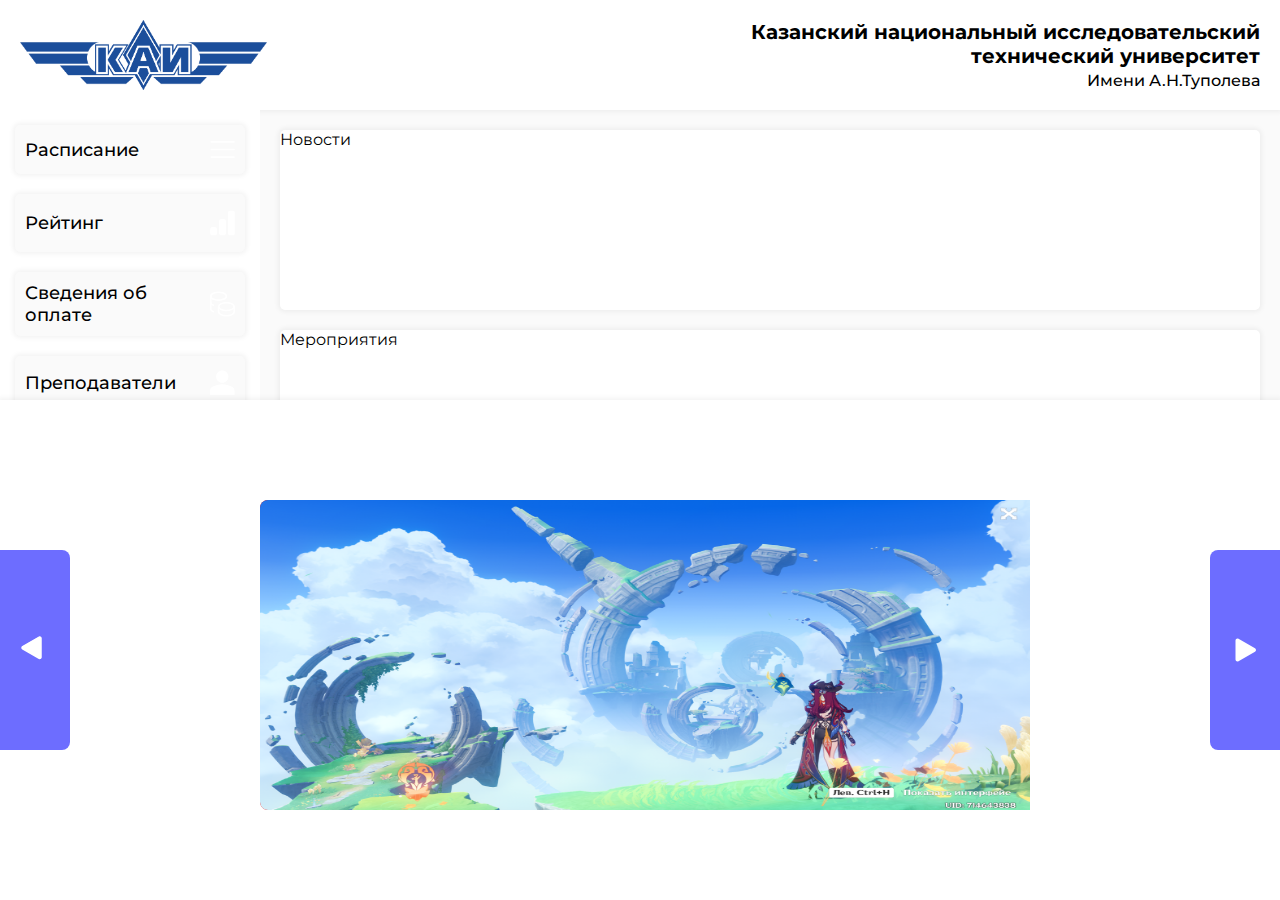
==== index.html @ 8e7e29b8 "чуть изменилоссь в футере, теперь выводится массив прямо из js" ====
<!DOCTYPE html>
<html lang="en">
<head>
    <meta charset="UTF-8">
    <meta title="KAI-web" name="viewport" content="width=device-width, initial-scale=1.0">
    <title>KAI-web</title>
    <link rel="preconnect" href="https://fonts.googleapis.com">
    <link rel="preconnect" href="https://fonts.gstatic.com" crossorigin>
    <link href="https://fonts.googleapis.com/css2?family=Anonymous+Pro:ital,wght@0,400;0,700;1,400;1,700&family=Montserrat:ital,wght@0,100..900;1,100..900&display=swap" rel="stylesheet">
    <link rel="stylesheet" type="text/css" href="./assets/styles/main.css">
</head>
<body>
    <div id="app">
        <header class="app-header">
            <img onclick="{ alert('huy') }" src="./assets/images/logo.png" alt="logo">
            <div class="app-header__wrapper">
                <h1 class="header-title">Казанский национальный исследовательский<br>технический университет</h1>
                <h1 class="header-subtitle">Имени А.Н.Туполева</h1>
            </div>
        </header>
        <section class="main-page-section">
            <div class="main-menu">
                <ul>
                    <li><a href="./timeTable.html">
                        Расписание
                        <svg width="41" height="29" viewBox="0 0 41 29" fill="none" xmlns="http://www.w3.org/2000/svg">
                            <path d="M2 2H39.5M2 14.5H39.5M2 27H39.5" stroke="white" stroke-width="2.5" stroke-linecap="round" stroke-linejoin="round"/>
                        </svg> 
                    </a></li>
                    <li><a href="./rating.html">
                        Рейтинг
                        <svg width="38" height="38" viewBox="0 0 38 38" fill="none" xmlns="http://www.w3.org/2000/svg">
                            <path d="M27.3333 3.375C27.3333 2.5462 27.6626 1.75134 28.2486 1.16529C28.8347 0.57924 29.6295 0.25 30.4583 0.25H34.625C35.4538 0.25 36.2487 0.57924 36.8347 1.16529C37.4208 1.75134 37.75 2.5462 37.75 3.375V34.625C37.75 35.4538 37.4208 36.2487 36.8347 36.8347C36.2487 37.4208 35.4538 37.75 34.625 37.75H30.4583C29.6295 37.75 28.8347 37.4208 28.2486 36.8347C27.6626 36.2487 27.3333 35.4538 27.3333 34.625V3.375ZM13.7917 15.875C13.7917 15.0462 14.1209 14.2513 14.707 13.6653C15.293 13.0792 16.0879 12.75 16.9167 12.75H21.0833C21.9121 12.75 22.707 13.0792 23.293 13.6653C23.8791 14.2513 24.2083 15.0462 24.2083 15.875V34.625C24.2083 35.4538 23.8791 36.2487 23.293 36.8347C22.707 37.4208 21.9121 37.75 21.0833 37.75H16.9167C16.0879 37.75 15.293 37.4208 14.707 36.8347C14.1209 36.2487 13.7917 35.4538 13.7917 34.625V15.875ZM3.375 25.25C2.5462 25.25 1.75134 25.5792 1.16529 26.1653C0.57924 26.7513 0.25 27.5462 0.25 28.375V34.625C0.25 35.4538 0.57924 36.2487 1.16529 36.8347C1.75134 37.4208 2.5462 37.75 3.375 37.75H7.54167C8.37047 37.75 9.16532 37.4208 9.75138 36.8347C10.3374 36.2487 10.6667 35.4538 10.6667 34.625V28.375C10.6667 27.5462 10.3374 26.7513 9.75138 26.1653C9.16532 25.5792 8.37047 25.25 7.54167 25.25H3.375Z" fill="white"/>
                        </svg>
                    </a></li>
                    <li><a href="./paymentInfo.html">
                        Сведения об<br>оплате
                        <svg width="32" height="32" viewBox="0 0 32 32" fill="none" xmlns="http://www.w3.org/2000/svg">
                            <path d="M11 19.3333C11 22.095 15.4767 24.3333 21 24.3333C26.5233 24.3333 31 22.095 31 19.3333C31 16.5717 26.5233 14.3333 21 14.3333C15.4767 14.3333 11 16.5717 11 19.3333Z" stroke="white" stroke-width="2" stroke-linecap="round" stroke-linejoin="round"/>
                            <path d="M11 19.3333V26C11 28.76 15.4767 31 21 31C26.5233 31 31 28.76 31 26V19.3333M1 6C1 7.78667 2.90667 9.43667 6 10.33C9.09333 11.2233 12.9067 11.2233 16 10.33C19.0933 9.43667 21 7.78667 21 6C21 4.21333 19.0933 2.56333 16 1.67C12.9067 0.776667 9.09333 0.776667 6 1.67C2.90667 2.56333 1 4.21333 1 6Z" stroke="white" stroke-width="2" stroke-linecap="round" stroke-linejoin="round"/>
                            <path d="M1 6V22.6667C1 24.1467 2.28667 25.0833 4.33333 26" stroke="white" stroke-width="2" stroke-linecap="round" stroke-linejoin="round"/>
                            <path d="M1 14.3333C1 15.8133 2.28667 16.75 4.33333 17.6667" stroke="white" stroke-width="2" stroke-linecap="round" stroke-linejoin="round"/>
                        </svg>
                    </a></li>
                    <li><a href="./teachers.html">
                        Преподаватели
                        <svg width="34" height="34" viewBox="0 0 34 34" fill="none" xmlns="http://www.w3.org/2000/svg">
                            <path d="M16.6667 16.6667C14.375 16.6667 12.4132 15.8507 10.7812 14.2187C9.14931 12.5868 8.33333 10.625 8.33333 8.33333C8.33333 6.04167 9.14931 4.07986 10.7812 2.44792C12.4132 0.815973 14.375 0 16.6667 0C18.9583 0 20.9201 0.815973 22.5521 2.44792C24.184 4.07986 25 6.04167 25 8.33333C25 10.625 24.184 12.5868 22.5521 14.2187C20.9201 15.8507 18.9583 16.6667 16.6667 16.6667ZM0 33.3333V27.5C0 26.3194 0.304167 25.2347 0.9125 24.2458C1.52083 23.2569 2.32778 22.5014 3.33333 21.9792C5.48611 20.9028 7.67361 20.0958 9.89583 19.5583C12.1181 19.0208 14.375 18.7514 16.6667 18.75C18.9583 18.7486 21.2153 19.0181 23.4375 19.5583C25.6597 20.0986 27.8472 20.9056 30 21.9792C31.0069 22.5 31.8146 23.2556 32.4229 24.2458C33.0312 25.2361 33.3347 26.3208 33.3333 27.5V33.3333H0Z" fill="white"/>
                        </svg>
                    </a></li>
                    <li><a href="phoneList.html">
                        Телефонный<br>справочник
                        <svg width="38" height="38" viewBox="0 0 38 38" fill="none" xmlns="http://www.w3.org/2000/svg">
                            <path d="M7.79167 16.4792C10.7917 22.375 15.625 27.1875 21.5208 30.2083L26.1042 25.625C26.6667 25.0625 27.5 24.875 28.2292 25.125C30.5625 25.8958 33.0833 26.3125 35.6667 26.3125C36.8125 26.3125 37.75 27.25 37.75 28.3958V35.6667C37.75 36.8125 36.8125 37.75 35.6667 37.75C16.1042 37.75 0.25 21.8958 0.25 2.33333C0.25 1.1875 1.1875 0.25 2.33333 0.25H9.625C10.7708 0.25 11.7083 1.1875 11.7083 2.33333C11.7083 4.9375 12.125 7.4375 12.8958 9.77083C13.125 10.5 12.9583 11.3125 12.375 11.8958L7.79167 16.4792Z" fill="white"/>
                        </svg>                             
                    </a></li>
                </ul>
            </div>
            <div class="main-content">
                <div class="first-block-content">Новости</div>
                <div class="second-block-content">Мероприятия</div>
            </div>
        </section>
        <!-- <section>
            <div class="hotiz-menu">
                <button class="horiz-menu__btn">
                    Задолженность<br>по предметам
                </button>
                <button class="horiz-menu__btn">
                    КАИ на карте
                </button>
                <button class="horiz-menu__btn">
                    Задолженность<br>по предметам
                </button>     
            </div>
        </section> -->
        <footer class="main-footer">
            <a href="" id="left-footer-btn" class="footer-gallery-btn">
                <img src="./assets/images/icons/triangle.svg" alt="">
            </a>

            <div class="footer-gallery-screen">
                <div id="inner-screen-gallery">
                    <!-- <div id="1" class="pages-of-gallery"><img src="./assets/images/galleryFooter/Снимок экрана 2024-11-22 001420.png" style="background-color: red;"></img></div> -->
                    <!-- <div id="2" class="pages-of-gallery"><img src="./assets/images/galleryFooter/Снимок экрана 2024-11-23 231840.png" style="background-color: green;"></img></div> -->
                    <!-- <div id="3" class="pages-of-gallery"><img src="./assets/images/galleryFooter/Снимок экрана 2024-11-29 015031.png" style="background-color: blue;" ></img></div> -->
                    <!-- <div id="4" class="pages-of-gallery"><img src="./assets/images/galleryFooter/Снимок экрана 2024-12-08 160300.png" style="background-color: yellow;"></img></div> -->
                    <!-- <div id="5" class="pages-of-gallery"><img src="./assets/images/galleryFooter/Снимок экрана 2024-12-27 233622.png" style="background-color: pink;"></div> -->
                </div>
            </div>

            <a href="" id="right-footer-btn" class="footer-gallery-btn">
                <img src="./assets/images/icons/triangle.svg" alt="">
            </a>
        </footer>
    </div>

    <script src="./assets/script/main.js"></script>
</body>
</html>
---- assets/styles/main.css ----
*{
    margin: 0;
    padding: 0;
    font-family: 'Montserrat';
    box-sizing: border-box;
    scroll-behavior: smooth;
    transition: .3s;
}
#app{
    width: 100vw;
    height: 100vh;
    background-color: #fafafa;
    position: relative;
}
.app-header{
    width: 100%;
    height: 110px;
    background-color: #fff;
    box-shadow: 0 0 5px 2px rgba(0, 0, 0, 0.05);
    display: flex;
    flex-direction: row;
    justify-content: space-between;
    align-items: stretch;
    padding: 20px;
    text-align: right;
}
.app-header__wrapper{
    display: flex;
    flex-direction: column;
    justify-content: space-between;
}
.app-header .header-title{
    font-size: 20px;
    font-size: 500;
}
.app-header .header-subtitle{
    font-size: 16px;
    font-weight: 500;
}
.main-page-section{
    width: 100%;
    display: flex;
    flex-direction: row;
    gap: 20px;
}
.main-menu{
    width: max-content;
    padding: 15px;
    height: max-content;
    background-color: #fff;
    padding: 15px;
}
.main-menu ul{
    font-size: 18px;
    font-weight: 500;
    padding: 0;
    list-style-type: none;
}
.main-menu ul li{
    width: 230px;
    height: max-content;
    padding: 10px;
    background-color: #fafafa;
    box-shadow: 0 0 5px 2px rgba(0, 0, 0, 0.05);
    border-radius: 5px;
    margin-bottom: 20px;
}
.main-menu ul li:last-child{
    margin: 0;
}
.main-menu ul li a{
    margin: 0 auto;
    width: 100%;
    display: flex;
    flex-direction: row;
    align-items: center;
    justify-content: space-between;
    text-decoration: none;
    color: #000;
}
svg{
    width: 25px;
    /* fill: #00; */
}
/* svg path{
    stroke: #000;
} */
.main-content{
    padding: 20px 20px 20px 0;
    width: 100%;
    height: 100%;
}
.first-block-content, .second-block-content{
    width: 100%;
    height: 180px;
    background-color: #fff;
    border-radius: 5px;
    box-shadow: 0 0 5px 2px rgba(0, 0, 0, 0.05);
}
.first-block-content{
    margin-bottom: 20px;
}
/* .hotiz-menu{
    padding: 60px 20px 0 20px;
    display: flex;
    flex-direction: row;
    width: 100%;
    gap: 30px;
}
.horiz-menu__btn{
    height: 80px;
    width: 100%;
    background-color: #fff;
    box-shadow: 0 0 5px 2px rgba(0, 0, 0, 0.05);
    border-radius: 5px;
    border: none;
    outline: none;
    font-size: 18px;
    font-weight: 500;
} */
.main-action-button{
    background-color: #6D6DFF;
    border: none;
    outline: none;
    border-radius: 5px;
    padding: 15px 20px;
    color: #fff;
    font-size: 20px;
}
.to-index-btn{
    width: 125px;
    height: 40px;
    background: transparent;
    border: 1px solid #7C7F7E;
    border-radius: 5px;
}
.to-index-btn a{
    text-decoration: none;
    color: #7C7F7E;
    font-size: 15px;
}



/* ------------------ FOOOOOOTER ------------------ */
.main-footer{
    position: absolute;
    bottom: 0;
    width: 100vw;
    height: 500px;
    background-color: #fff;
    box-shadow: 0 0 5px 2px rgba(0, 0, 0, 0.05);
    display: flex;
    flex-direction: row;
    justify-content: space-between;
    align-items: center;
}

.footer-gallery-btn{
    /* position: absolute; */
    background-color: #6D6DFF;
    width: 70px;
    height: 200px;
    border: none;
    display: flex;
    justify-content: center;
    align-items: center;
}
#right-footer-btn{
    border-radius: 8px 0 0 8px;
}
#left-footer-btn{
    border-radius: 0 8px 8px 0;
}
#left-footer-btn > img{
    transform: rotateZ(60deg);
}


.footer-gallery-screen{
    max-height: 100%;
    width: 780px;
    height: 320px;
    overflow-x: scroll;
    white-space: nowrap;
}
#inner-screen-gallery{
    position: relative;
}
.pages-of-gallery{
    display: inline-block;
    margin: 10px;
    width: 780px;
    height: 310px;

}
.pages-of-gallery > img{
    border-radius: 8px;
    height: 100%;
    width: 100%;
    display: flex;
    justify-content: center;
    align-items: center;
    background-position: center;
    background-size: cover;
}
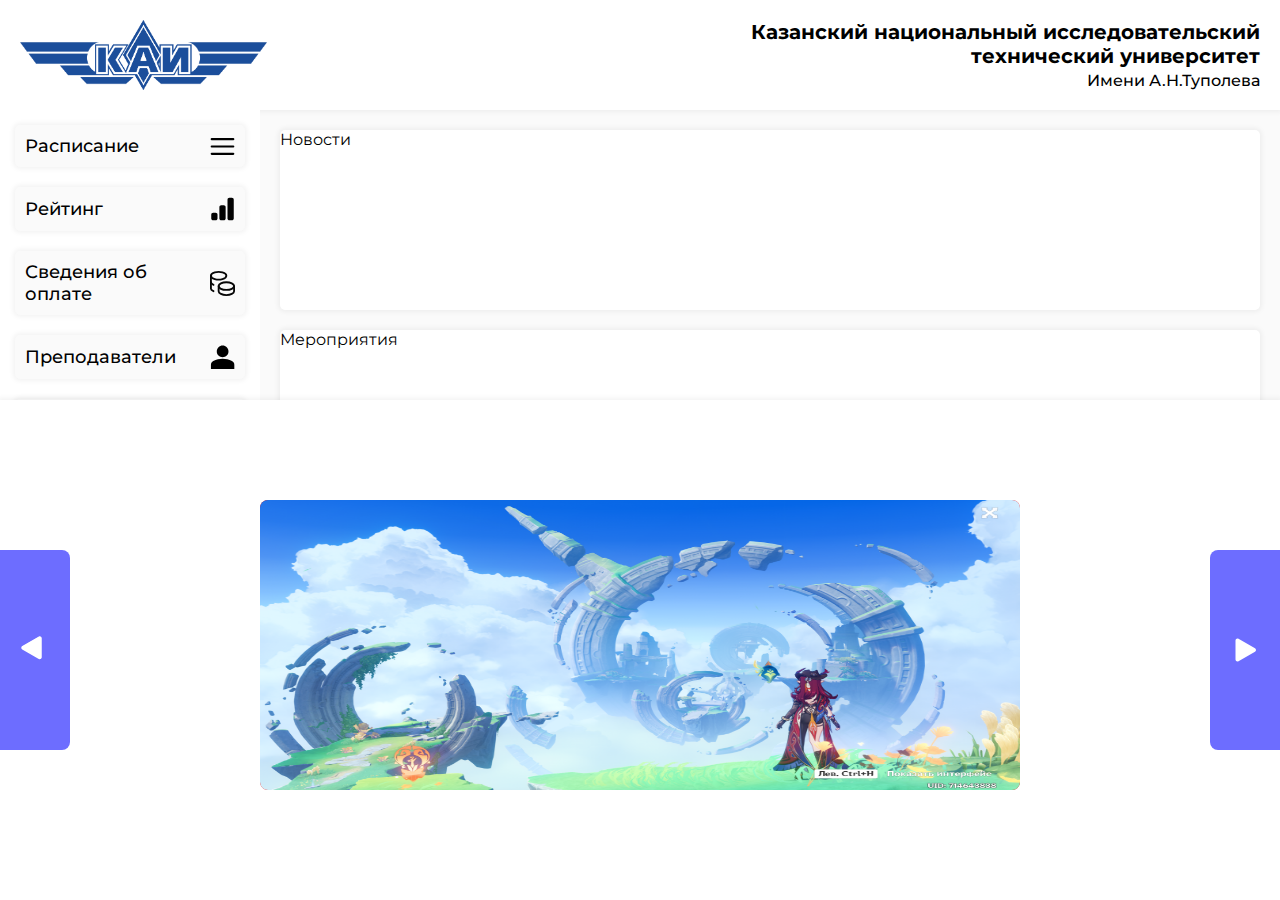
==== commit 708d36ca: "nono" ====
--- a/index.html
+++ b/index.html
@@ -23,36 +23,62 @@
                 <ul>
                     <li><a href="./timeTable.html">
                         Расписание
-                        <svg width="41" height="29" viewBox="0 0 41 29" fill="none" xmlns="http://www.w3.org/2000/svg">
-                            <path d="M2 2H39.5M2 14.5H39.5M2 27H39.5" stroke="white" stroke-width="2.5" stroke-linecap="round" stroke-linejoin="round"/>
-                        </svg> 
+                        <svg width="29" height="21" viewBox="0 0 29 21" fill="none" xmlns="http://www.w3.org/2000/svg">
+                            <path d="M2 2H27M2 10.5H27M2 19H27" stroke="black" stroke-width="2.5" stroke-linecap="round" stroke-linejoin="round"/>
+                        </svg>
                     </a></li>
                     <li><a href="./rating.html">
                         Рейтинг
-                        <svg width="38" height="38" viewBox="0 0 38 38" fill="none" xmlns="http://www.w3.org/2000/svg">
-                            <path d="M27.3333 3.375C27.3333 2.5462 27.6626 1.75134 28.2486 1.16529C28.8347 0.57924 29.6295 0.25 30.4583 0.25H34.625C35.4538 0.25 36.2487 0.57924 36.8347 1.16529C37.4208 1.75134 37.75 2.5462 37.75 3.375V34.625C37.75 35.4538 37.4208 36.2487 36.8347 36.8347C36.2487 37.4208 35.4538 37.75 34.625 37.75H30.4583C29.6295 37.75 28.8347 37.4208 28.2486 36.8347C27.6626 36.2487 27.3333 35.4538 27.3333 34.625V3.375ZM13.7917 15.875C13.7917 15.0462 14.1209 14.2513 14.707 13.6653C15.293 13.0792 16.0879 12.75 16.9167 12.75H21.0833C21.9121 12.75 22.707 13.0792 23.293 13.6653C23.8791 14.2513 24.2083 15.0462 24.2083 15.875V34.625C24.2083 35.4538 23.8791 36.2487 23.293 36.8347C22.707 37.4208 21.9121 37.75 21.0833 37.75H16.9167C16.0879 37.75 15.293 37.4208 14.707 36.8347C14.1209 36.2487 13.7917 35.4538 13.7917 34.625V15.875ZM3.375 25.25C2.5462 25.25 1.75134 25.5792 1.16529 26.1653C0.57924 26.7513 0.25 27.5462 0.25 28.375V34.625C0.25 35.4538 0.57924 36.2487 1.16529 36.8347C1.75134 37.4208 2.5462 37.75 3.375 37.75H7.54167C8.37047 37.75 9.16532 37.4208 9.75138 36.8347C10.3374 36.2487 10.6667 35.4538 10.6667 34.625V28.375C10.6667 27.5462 10.3374 26.7513 9.75138 26.1653C9.16532 25.5792 8.37047 25.25 7.54167 25.25H3.375Z" fill="white"/>
+                        <svg width="24" height="24" viewBox="0 0 24 24" fill="none" xmlns="http://www.w3.org/2000/svg">
+                            <path d="M17 2.625C17 2.12772 17.1975 1.65081 17.5492 1.29917C17.9008 0.947544 18.3777 0.75 18.875 0.75H21.375C21.8723 0.75 22.3492 0.947544 22.7008 1.29917C23.0525 1.65081 23.25 2.12772 23.25 2.625V21.375C23.25 21.8723 23.0525 22.3492 22.7008 22.7008C22.3492 23.0525 21.8723 23.25 21.375 23.25H18.875C18.3777 23.25 17.9008 23.0525 17.5492 22.7008C17.1975 22.3492 17 21.8723 17 21.375V2.625ZM8.875 10.125C8.875 9.62772 9.07254 9.15081 9.42417 8.79917C9.77581 8.44754 10.2527 8.25 10.75 8.25H13.25C13.7473 8.25 14.2242 8.44754 14.5758 8.79917C14.9275 9.15081 15.125 9.62772 15.125 10.125V21.375C15.125 21.8723 14.9275 22.3492 14.5758 22.7008C14.2242 23.0525 13.7473 23.25 13.25 23.25H10.75C10.2527 23.25 9.77581 23.0525 9.42417 22.7008C9.07254 22.3492 8.875 21.8723 8.875 21.375V10.125ZM2.625 15.75C2.12772 15.75 1.65081 15.9475 1.29917 16.2992C0.947544 16.6508 0.75 17.1277 0.75 17.625V21.375C0.75 21.8723 0.947544 22.3492 1.29917 22.7008C1.65081 23.0525 2.12772 23.25 2.625 23.25H5.125C5.62228 23.25 6.09919 23.0525 6.45083 22.7008C6.80246 22.3492 7 21.8723 7 21.375V17.625C7 17.1277 6.80246 16.6508 6.45083 16.2992C6.09919 15.9475 5.62228 15.75 5.125 15.75H2.625Z" fill="#020202"/>
                         </svg>
                     </a></li>
                     <li><a href="./paymentInfo.html">
                         Сведения об<br>оплате
-                        <svg width="32" height="32" viewBox="0 0 32 32" fill="none" xmlns="http://www.w3.org/2000/svg">
-                            <path d="M11 19.3333C11 22.095 15.4767 24.3333 21 24.3333C26.5233 24.3333 31 22.095 31 19.3333C31 16.5717 26.5233 14.3333 21 14.3333C15.4767 14.3333 11 16.5717 11 19.3333Z" stroke="white" stroke-width="2" stroke-linecap="round" stroke-linejoin="round"/>
-                            <path d="M11 19.3333V26C11 28.76 15.4767 31 21 31C26.5233 31 31 28.76 31 26V19.3333M1 6C1 7.78667 2.90667 9.43667 6 10.33C9.09333 11.2233 12.9067 11.2233 16 10.33C19.0933 9.43667 21 7.78667 21 6C21 4.21333 19.0933 2.56333 16 1.67C12.9067 0.776667 9.09333 0.776667 6 1.67C2.90667 2.56333 1 4.21333 1 6Z" stroke="white" stroke-width="2" stroke-linecap="round" stroke-linejoin="round"/>
-                            <path d="M1 6V22.6667C1 24.1467 2.28667 25.0833 4.33333 26" stroke="white" stroke-width="2" stroke-linecap="round" stroke-linejoin="round"/>
-                            <path d="M1 14.3333C1 15.8133 2.28667 16.75 4.33333 17.6667" stroke="white" stroke-width="2" stroke-linecap="round" stroke-linejoin="round"/>
+                        <svg width="27" height="27" viewBox="0 0 27 27" fill="none" xmlns="http://www.w3.org/2000/svg">
+                            <path d="M9.3335 16.2778C9.3335 18.5791 13.0641 20.4444 17.6668 20.4444C22.2696 20.4444 26.0002 18.5791 26.0002 16.2778C26.0002 13.9764 22.2696 12.1111 17.6668 12.1111C13.0641 12.1111 9.3335 13.9764 9.3335 16.2778Z" stroke="#070707" stroke-width="2" stroke-linecap="round" stroke-linejoin="round"/>
+                            <path d="M9.33333 16.2778V21.8333C9.33333 24.1333 13.0639 26 17.6667 26C22.2694 26 26 24.1333 26 21.8333V16.2778M1 5.16667C1 6.65556 2.58889 8.03055 5.16667 8.775C7.74444 9.51944 10.9222 9.51944 13.5 8.775C16.0778 8.03055 17.6667 6.65556 17.6667 5.16667C17.6667 3.67778 16.0778 2.30278 13.5 1.55833C10.9222 0.813889 7.74444 0.813889 5.16667 1.55833C2.58889 2.30278 1 3.67778 1 5.16667Z" stroke="#070707" stroke-width="2" stroke-linecap="round" stroke-linejoin="round"/>
+                            <path d="M1 5.16663V19.0555C1 20.2888 2.07222 21.0694 3.77778 21.8333" stroke="#070707" stroke-width="2" stroke-linecap="round" stroke-linejoin="round"/>
+                            <path d="M1 12.1111C1 13.3444 2.07222 14.125 3.77778 14.8889" stroke="#070707" stroke-width="2" stroke-linecap="round" stroke-linejoin="round"/>
                         </svg>
                     </a></li>
                     <li><a href="./teachers.html">
                         Преподаватели
-                        <svg width="34" height="34" viewBox="0 0 34 34" fill="none" xmlns="http://www.w3.org/2000/svg">
-                            <path d="M16.6667 16.6667C14.375 16.6667 12.4132 15.8507 10.7812 14.2187C9.14931 12.5868 8.33333 10.625 8.33333 8.33333C8.33333 6.04167 9.14931 4.07986 10.7812 2.44792C12.4132 0.815973 14.375 0 16.6667 0C18.9583 0 20.9201 0.815973 22.5521 2.44792C24.184 4.07986 25 6.04167 25 8.33333C25 10.625 24.184 12.5868 22.5521 14.2187C20.9201 15.8507 18.9583 16.6667 16.6667 16.6667ZM0 33.3333V27.5C0 26.3194 0.304167 25.2347 0.9125 24.2458C1.52083 23.2569 2.32778 22.5014 3.33333 21.9792C5.48611 20.9028 7.67361 20.0958 9.89583 19.5583C12.1181 19.0208 14.375 18.7514 16.6667 18.75C18.9583 18.7486 21.2153 19.0181 23.4375 19.5583C25.6597 20.0986 27.8472 20.9056 30 21.9792C31.0069 22.5 31.8146 23.2556 32.4229 24.2458C33.0312 25.2361 33.3347 26.3208 33.3333 27.5V33.3333H0Z" fill="white"/>
+                        <svg width="24" height="24" viewBox="0 0 24 24" fill="none" xmlns="http://www.w3.org/2000/svg">
+                            <path d="M12.1284 12.2661C10.5208 12.2661 9.14464 11.6937 7.99986 10.5489C6.85508 9.40412 6.28269 8.02795 6.28269 6.42039C6.28269 4.81282 6.85508 3.43665 7.99986 2.29188C9.14464 1.1471 10.5208 0.574707 12.1284 0.574707C13.7359 0.574707 15.1121 1.1471 16.2569 2.29188C17.4017 3.43665 17.974 4.81282 17.974 6.42039C17.974 8.02795 17.4017 9.40412 16.2569 10.5489C15.1121 11.6937 13.7359 12.2661 12.1284 12.2661ZM0.437012 23.9574V19.8654C0.437012 19.0373 0.650379 18.2764 1.07711 17.5827C1.50385 16.889 2.0699 16.359 2.77528 15.9927C4.28542 15.2376 5.81991 14.6716 7.37876 14.2945C8.9376 13.9175 10.5208 13.7285 12.1284 13.7275C13.7359 13.7265 15.3191 13.9155 16.878 14.2945C18.4368 14.6735 19.9713 15.2396 21.4815 15.9927C22.1878 16.358 22.7544 16.888 23.1811 17.5827C23.6078 18.2774 23.8207 19.0383 23.8197 19.8654V23.9574H0.437012Z" fill="black"/>
                         </svg>
                     </a></li>
-                    <li><a href="phoneList.html">
+                    <li><a href="./magazine.html">
+                        Газета "Крылья"
+                        <svg width="30" height="24" viewBox="0 0 30 24" fill="none" xmlns="http://www.w3.org/2000/svg">
+                            <path d="M22.125 2.54981e-08C22.9802 -0.000105033 23.8035 0.324443 24.4286 0.908054C25.0537 1.49166 25.434 2.29082 25.4925 3.144L25.5 3.375V20.25C25.4997 20.4374 25.5695 20.6182 25.6958 20.7567C25.822 20.8952 25.9956 20.9814 26.1822 20.9983C26.3689 21.0152 26.5551 20.9617 26.7042 20.8482C26.8534 20.7347 26.9546 20.5694 26.988 20.385L27 20.25V4.521C27.7829 4.60854 28.5105 4.96719 29.0568 5.53483C29.6031 6.10246 29.9336 6.84331 29.991 7.629L30 7.875V19.125C30.0001 20.3702 29.5237 21.5682 28.6685 22.4733C27.8133 23.3785 26.6442 23.922 25.401 23.9925L25.125 24H4.875C3.62979 24.0001 2.43176 23.5237 1.52665 22.6685C0.62155 21.8133 0.077998 20.6442 0.0075002 19.401L2.5498e-08 19.125V3.375C-0.000105033 2.51981 0.324443 1.69647 0.908054 1.07137C1.49166 0.446272 2.29082 0.0660332 3.144 0.0075002L3.375 2.54981e-08H22.125ZM10.872 10.5H5.622C5.32363 10.5 5.03748 10.6185 4.8265 10.8295C4.61553 11.0405 4.497 11.3266 4.497 11.625V16.875C4.497 17.496 5.001 18 5.622 18H10.872C11.1704 18 11.4565 17.8815 11.6675 17.6705C11.8785 17.4595 11.997 17.1734 11.997 16.875V11.625C11.997 11.3266 11.8785 11.0405 11.6675 10.8295C11.4565 10.6185 11.1704 10.5 10.872 10.5ZM19.878 15.75H16.131L15.978 15.7605C15.6956 15.7994 15.4385 15.9439 15.2586 16.1651C15.0788 16.3862 14.9895 16.6673 15.009 16.9517C15.0284 17.2361 15.155 17.5024 15.3633 17.697C15.5716 17.8916 15.846 17.9999 16.131 18H19.878L20.031 17.9895C20.3134 17.9506 20.5705 17.8061 20.7504 17.5849C20.9302 17.3638 21.0195 17.0827 21 16.7983C20.9806 16.5139 20.854 16.2476 20.6457 16.053C20.4374 15.8584 20.163 15.7501 19.878 15.75ZM9.747 12.75V15.75H6.747V12.75H9.747ZM19.875 10.5L16.128 10.5075L15.975 10.5165C15.6899 10.5526 15.4294 10.6964 15.247 10.9185C15.0645 11.1406 14.974 11.424 14.994 11.7107C15.0139 11.9974 15.1429 12.2656 15.3543 12.4603C15.5657 12.6549 15.8436 12.7613 16.131 12.7575L19.8795 12.75L20.031 12.7395C20.3135 12.7006 20.5707 12.5559 20.7506 12.3347C20.9305 12.1134 21.0196 11.8321 21 11.5476C20.9804 11.2631 20.8534 10.9967 20.6449 10.8022C20.4363 10.6077 20.1617 10.4997 19.8765 10.5M19.878 5.256H5.622L5.469 5.2665C5.18662 5.30535 4.92952 5.44994 4.74965 5.67105C4.56977 5.89216 4.48053 6.17331 4.49996 6.45768C4.51939 6.74205 4.64604 7.00845 4.85431 7.20304C5.06259 7.39763 5.33696 7.50591 5.622 7.506H19.878L20.031 7.497C20.3158 7.46088 20.576 7.31724 20.7584 7.09551C20.9407 6.87378 21.0314 6.59073 21.0118 6.30431C20.9923 6.0179 20.864 5.7498 20.6532 5.55491C20.4424 5.36002 20.1651 5.25308 19.878 5.256Z" fill="#030303"/>
+                        </svg>                            
+                    </a></li>
+                    <li><a href="./phoneList.html">
                         Телефонный<br>справочник
-                        <svg width="38" height="38" viewBox="0 0 38 38" fill="none" xmlns="http://www.w3.org/2000/svg">
-                            <path d="M7.79167 16.4792C10.7917 22.375 15.625 27.1875 21.5208 30.2083L26.1042 25.625C26.6667 25.0625 27.5 24.875 28.2292 25.125C30.5625 25.8958 33.0833 26.3125 35.6667 26.3125C36.8125 26.3125 37.75 27.25 37.75 28.3958V35.6667C37.75 36.8125 36.8125 37.75 35.6667 37.75C16.1042 37.75 0.25 21.8958 0.25 2.33333C0.25 1.1875 1.1875 0.25 2.33333 0.25H9.625C10.7708 0.25 11.7083 1.1875 11.7083 2.33333C11.7083 4.9375 12.125 7.4375 12.8958 9.77083C13.125 10.5 12.9583 11.3125 12.375 11.8958L7.79167 16.4792Z" fill="white"/>
-                        </svg>                             
+                        <svg width="27" height="27" viewBox="0 0 27 27" fill="none" xmlns="http://www.w3.org/2000/svg">
+                            <path d="M5.65417 11.7354C7.75417 15.8625 11.1375 19.2312 15.2646 21.3458L18.4729 18.1375C18.8667 17.7438 19.45 17.6125 19.9604 17.7875C21.5938 18.3271 23.3583 18.6188 25.1667 18.6188C25.9688 18.6188 26.625 19.275 26.625 20.0771V25.1667C26.625 25.9688 25.9688 26.625 25.1667 26.625C11.4729 26.625 0.375 15.5271 0.375 1.83333C0.375 1.03125 1.03125 0.375 1.83333 0.375H6.9375C7.73958 0.375 8.39583 1.03125 8.39583 1.83333C8.39583 3.65625 8.6875 5.40625 9.22708 7.03958C9.3875 7.55 9.27083 8.11875 8.8625 8.52708L5.65417 11.7354Z" fill="#030303"/>
+                        </svg>                            
+                    </a></li>
+                    <li><a href="./teachersTimeTable.html">
+                        Расписание<br>преподавателей
+                        <svg width="29" height="21" viewBox="0 0 29 21" fill="none" xmlns="http://www.w3.org/2000/svg">
+                            <path d="M2 2H27M2 10.5H27M2 19H27" stroke="black" stroke-width="2.5" stroke-linecap="round" stroke-linejoin="round"/>
+                        </svg>
+                    </a></li>
+                    <li><a href="./getLetter.html">
+                        Заказать<br>справку
+                        <svg width="22" height="18" viewBox="0 0 22 18" fill="none" xmlns="http://www.w3.org/2000/svg">
+                            <path d="M1 9C1 5.229 1 3.343 2.172 2.172C3.344 1.001 5.229 1 9 1H13C16.771 1 18.657 1 19.828 2.172C20.999 3.344 21 5.229 21 9C21 12.771 21 14.657 19.828 15.828C18.656 16.999 16.771 17 13 17H9C5.229 17 3.343 17 2.172 15.828C1.001 14.656 1 12.771 1 9Z" stroke="black" stroke-width="1.5"/>
+                            <path d="M5 5L7.159 6.8C8.996 8.33 9.914 9.095 11 9.095C12.086 9.095 13.005 8.33 14.841 6.799L17 5" stroke="black" stroke-width="1.5" stroke-linecap="round"/>
+                        </svg>                                                       
+                    </a></li>
+                    <li><a href="./kaiOnMap.html">
+                        КАИ на карте
+                        <svg width="18" height="22" viewBox="0 0 18 22" fill="none" xmlns="http://www.w3.org/2000/svg">
+                            <path fill-rule="evenodd" clip-rule="evenodd" d="M13.272 9.27197C13.272 10.3328 12.8505 11.3503 12.1004 12.1004C11.3503 12.8505 10.3328 13.272 9.27197 13.272C8.21111 13.272 7.19369 12.8505 6.44355 12.1004C5.6934 11.3503 5.27197 10.3328 5.27197 9.27197C5.27197 8.21111 5.6934 7.19369 6.44355 6.44355C7.19369 5.6934 8.21111 5.27197 9.27197 5.27197C10.3328 5.27197 11.3503 5.6934 12.1004 6.44355C12.8505 7.19369 13.272 8.21111 13.272 9.27197ZM11.272 9.27197C11.272 9.80241 11.0613 10.3111 10.6862 10.6862C10.3111 11.0613 9.80241 11.272 9.27197 11.272C8.74154 11.272 8.23283 11.0613 7.85776 10.6862C7.48269 10.3111 7.27197 9.80241 7.27197 9.27197C7.27197 8.74154 7.48269 8.23283 7.85776 7.85776C8.23283 7.48269 8.74154 7.27197 9.27197 7.27197C9.80241 7.27197 10.3111 7.48269 10.6862 7.85776C11.0613 8.23283 11.272 8.74154 11.272 9.27197Z" fill="black"/>
+                            <path fill-rule="evenodd" clip-rule="evenodd" d="M2.794 15.5181C1.50484 14.2907 0.608609 12.7085 0.218639 10.9717C-0.17133 9.23492 -0.0375212 7.42149 0.603146 5.76074C1.24381 4.1 2.36256 2.66652 3.81792 1.6416C5.27328 0.61668 6.99988 0.0463399 8.77938 0.00270542C10.5589 -0.040929 12.3114 0.444102 13.8152 1.39646C15.3191 2.34882 16.5067 3.72574 17.228 5.35309C17.9493 6.98044 18.1718 8.78514 17.8675 10.539C17.5631 12.2928 16.7455 13.917 15.518 15.2061L9.31201 21.7241L2.794 15.5181ZM14.07 13.8271L9.243 18.8971L4.173 14.0701C3.17037 13.1154 2.47334 11.8849 2.17005 10.5341C1.86676 9.18326 1.97084 7.77285 2.46912 6.48119C2.9674 5.18953 3.8375 4.07462 4.96941 3.27746C6.10131 2.4803 7.44418 2.03668 8.8282 2.00269C10.2122 1.96871 11.5752 2.3459 12.7449 3.08655C13.9146 3.8272 14.8383 4.89806 15.3994 6.16371C15.9605 7.42936 16.1336 8.83297 15.897 10.197C15.6604 11.5611 15.0246 12.8244 14.07 13.8271Z" fill="black"/>
+                        </svg>                            
                     </a></li>
                 </ul>
             </div>
--- a/assets/styles/main.css
+++ b/assets/styles/main.css
@@ -175,32 +175,27 @@
 #left-footer-btn > img{
     transform: rotateZ(60deg);
 }
-
-
 .footer-gallery-screen{
     max-height: 100%;
     width: 780px;
     height: 320px;
-    overflow-x: scroll;
+    overflow: hidden;
     white-space: nowrap;
 }
 #inner-screen-gallery{
     position: relative;
+    transition: .3s;
 }
 .pages-of-gallery{
     display: inline-block;
-    margin: 10px;
+    padding: 10px;
     width: 780px;
     height: 310px;
-
 }
 .pages-of-gallery > img{
     border-radius: 8px;
     height: 100%;
     width: 100%;
-    display: flex;
-    justify-content: center;
-    align-items: center;
     background-position: center;
     background-size: cover;
 }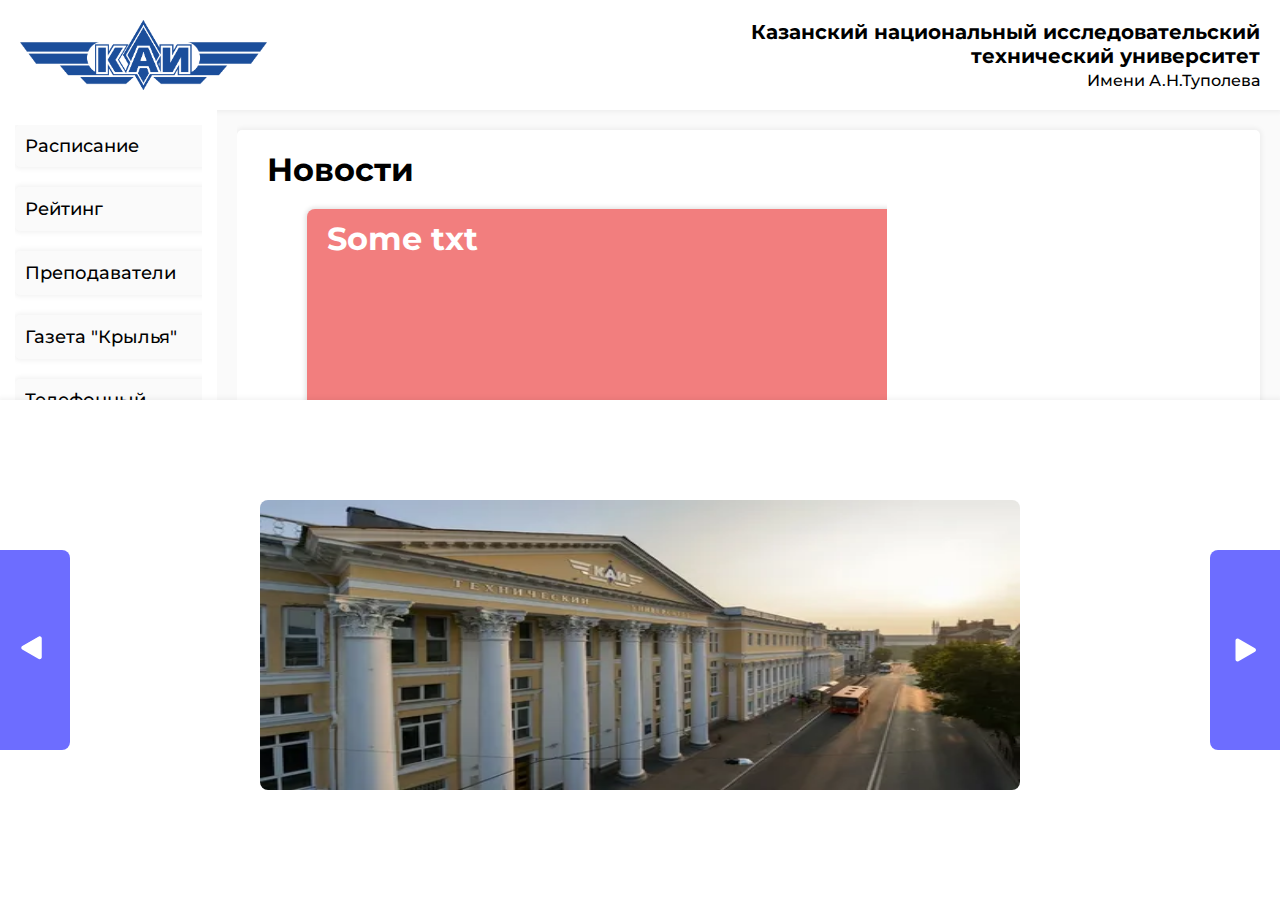
==== commit 37d4a532: "prelast commit" ====
--- a/index.html
+++ b/index.html
@@ -11,97 +11,39 @@
 </head>
 <body>
     <div id="app">
-        <header class="app-header">
-            <img onclick="{ alert('huy') }" src="./assets/images/logo.png" alt="logo">
-            <div class="app-header__wrapper">
-                <h1 class="header-title">Казанский национальный исследовательский<br>технический университет</h1>
-                <h1 class="header-subtitle">Имени А.Н.Туполева</h1>
-            </div>
-        </header>
+        <header class="app-header"></header>
         <section class="main-page-section">
-            <div class="main-menu">
-                <ul>
-                    <li><a href="./timeTable.html">
-                        Расписание
-                        <svg width="29" height="21" viewBox="0 0 29 21" fill="none" xmlns="http://www.w3.org/2000/svg">
-                            <path d="M2 2H27M2 10.5H27M2 19H27" stroke="black" stroke-width="2.5" stroke-linecap="round" stroke-linejoin="round"/>
-                        </svg>
-                    </a></li>
-                    <li><a href="./rating.html">
-                        Рейтинг
-                        <svg width="24" height="24" viewBox="0 0 24 24" fill="none" xmlns="http://www.w3.org/2000/svg">
-                            <path d="M17 2.625C17 2.12772 17.1975 1.65081 17.5492 1.29917C17.9008 0.947544 18.3777 0.75 18.875 0.75H21.375C21.8723 0.75 22.3492 0.947544 22.7008 1.29917C23.0525 1.65081 23.25 2.12772 23.25 2.625V21.375C23.25 21.8723 23.0525 22.3492 22.7008 22.7008C22.3492 23.0525 21.8723 23.25 21.375 23.25H18.875C18.3777 23.25 17.9008 23.0525 17.5492 22.7008C17.1975 22.3492 17 21.8723 17 21.375V2.625ZM8.875 10.125C8.875 9.62772 9.07254 9.15081 9.42417 8.79917C9.77581 8.44754 10.2527 8.25 10.75 8.25H13.25C13.7473 8.25 14.2242 8.44754 14.5758 8.79917C14.9275 9.15081 15.125 9.62772 15.125 10.125V21.375C15.125 21.8723 14.9275 22.3492 14.5758 22.7008C14.2242 23.0525 13.7473 23.25 13.25 23.25H10.75C10.2527 23.25 9.77581 23.0525 9.42417 22.7008C9.07254 22.3492 8.875 21.8723 8.875 21.375V10.125ZM2.625 15.75C2.12772 15.75 1.65081 15.9475 1.29917 16.2992C0.947544 16.6508 0.75 17.1277 0.75 17.625V21.375C0.75 21.8723 0.947544 22.3492 1.29917 22.7008C1.65081 23.0525 2.12772 23.25 2.625 23.25H5.125C5.62228 23.25 6.09919 23.0525 6.45083 22.7008C6.80246 22.3492 7 21.8723 7 21.375V17.625C7 17.1277 6.80246 16.6508 6.45083 16.2992C6.09919 15.9475 5.62228 15.75 5.125 15.75H2.625Z" fill="#020202"/>
-                        </svg>
-                    </a></li>
-                    <li><a href="./paymentInfo.html">
-                        Сведения об<br>оплате
-                        <svg width="27" height="27" viewBox="0 0 27 27" fill="none" xmlns="http://www.w3.org/2000/svg">
-                            <path d="M9.3335 16.2778C9.3335 18.5791 13.0641 20.4444 17.6668 20.4444C22.2696 20.4444 26.0002 18.5791 26.0002 16.2778C26.0002 13.9764 22.2696 12.1111 17.6668 12.1111C13.0641 12.1111 9.3335 13.9764 9.3335 16.2778Z" stroke="#070707" stroke-width="2" stroke-linecap="round" stroke-linejoin="round"/>
-                            <path d="M9.33333 16.2778V21.8333C9.33333 24.1333 13.0639 26 17.6667 26C22.2694 26 26 24.1333 26 21.8333V16.2778M1 5.16667C1 6.65556 2.58889 8.03055 5.16667 8.775C7.74444 9.51944 10.9222 9.51944 13.5 8.775C16.0778 8.03055 17.6667 6.65556 17.6667 5.16667C17.6667 3.67778 16.0778 2.30278 13.5 1.55833C10.9222 0.813889 7.74444 0.813889 5.16667 1.55833C2.58889 2.30278 1 3.67778 1 5.16667Z" stroke="#070707" stroke-width="2" stroke-linecap="round" stroke-linejoin="round"/>
-                            <path d="M1 5.16663V19.0555C1 20.2888 2.07222 21.0694 3.77778 21.8333" stroke="#070707" stroke-width="2" stroke-linecap="round" stroke-linejoin="round"/>
-                            <path d="M1 12.1111C1 13.3444 2.07222 14.125 3.77778 14.8889" stroke="#070707" stroke-width="2" stroke-linecap="round" stroke-linejoin="round"/>
-                        </svg>
-                    </a></li>
-                    <li><a href="./teachers.html">
-                        Преподаватели
-                        <svg width="24" height="24" viewBox="0 0 24 24" fill="none" xmlns="http://www.w3.org/2000/svg">
-                            <path d="M12.1284 12.2661C10.5208 12.2661 9.14464 11.6937 7.99986 10.5489C6.85508 9.40412 6.28269 8.02795 6.28269 6.42039C6.28269 4.81282 6.85508 3.43665 7.99986 2.29188C9.14464 1.1471 10.5208 0.574707 12.1284 0.574707C13.7359 0.574707 15.1121 1.1471 16.2569 2.29188C17.4017 3.43665 17.974 4.81282 17.974 6.42039C17.974 8.02795 17.4017 9.40412 16.2569 10.5489C15.1121 11.6937 13.7359 12.2661 12.1284 12.2661ZM0.437012 23.9574V19.8654C0.437012 19.0373 0.650379 18.2764 1.07711 17.5827C1.50385 16.889 2.0699 16.359 2.77528 15.9927C4.28542 15.2376 5.81991 14.6716 7.37876 14.2945C8.9376 13.9175 10.5208 13.7285 12.1284 13.7275C13.7359 13.7265 15.3191 13.9155 16.878 14.2945C18.4368 14.6735 19.9713 15.2396 21.4815 15.9927C22.1878 16.358 22.7544 16.888 23.1811 17.5827C23.6078 18.2774 23.8207 19.0383 23.8197 19.8654V23.9574H0.437012Z" fill="black"/>
-                        </svg>
-                    </a></li>
-                    <li><a href="./magazine.html">
-                        Газета "Крылья"
-                        <svg width="30" height="24" viewBox="0 0 30 24" fill="none" xmlns="http://www.w3.org/2000/svg">
-                            <path d="M22.125 2.54981e-08C22.9802 -0.000105033 23.8035 0.324443 24.4286 0.908054C25.0537 1.49166 25.434 2.29082 25.4925 3.144L25.5 3.375V20.25C25.4997 20.4374 25.5695 20.6182 25.6958 20.7567C25.822 20.8952 25.9956 20.9814 26.1822 20.9983C26.3689 21.0152 26.5551 20.9617 26.7042 20.8482C26.8534 20.7347 26.9546 20.5694 26.988 20.385L27 20.25V4.521C27.7829 4.60854 28.5105 4.96719 29.0568 5.53483C29.6031 6.10246 29.9336 6.84331 29.991 7.629L30 7.875V19.125C30.0001 20.3702 29.5237 21.5682 28.6685 22.4733C27.8133 23.3785 26.6442 23.922 25.401 23.9925L25.125 24H4.875C3.62979 24.0001 2.43176 23.5237 1.52665 22.6685C0.62155 21.8133 0.077998 20.6442 0.0075002 19.401L2.5498e-08 19.125V3.375C-0.000105033 2.51981 0.324443 1.69647 0.908054 1.07137C1.49166 0.446272 2.29082 0.0660332 3.144 0.0075002L3.375 2.54981e-08H22.125ZM10.872 10.5H5.622C5.32363 10.5 5.03748 10.6185 4.8265 10.8295C4.61553 11.0405 4.497 11.3266 4.497 11.625V16.875C4.497 17.496 5.001 18 5.622 18H10.872C11.1704 18 11.4565 17.8815 11.6675 17.6705C11.8785 17.4595 11.997 17.1734 11.997 16.875V11.625C11.997 11.3266 11.8785 11.0405 11.6675 10.8295C11.4565 10.6185 11.1704 10.5 10.872 10.5ZM19.878 15.75H16.131L15.978 15.7605C15.6956 15.7994 15.4385 15.9439 15.2586 16.1651C15.0788 16.3862 14.9895 16.6673 15.009 16.9517C15.0284 17.2361 15.155 17.5024 15.3633 17.697C15.5716 17.8916 15.846 17.9999 16.131 18H19.878L20.031 17.9895C20.3134 17.9506 20.5705 17.8061 20.7504 17.5849C20.9302 17.3638 21.0195 17.0827 21 16.7983C20.9806 16.5139 20.854 16.2476 20.6457 16.053C20.4374 15.8584 20.163 15.7501 19.878 15.75ZM9.747 12.75V15.75H6.747V12.75H9.747ZM19.875 10.5L16.128 10.5075L15.975 10.5165C15.6899 10.5526 15.4294 10.6964 15.247 10.9185C15.0645 11.1406 14.974 11.424 14.994 11.7107C15.0139 11.9974 15.1429 12.2656 15.3543 12.4603C15.5657 12.6549 15.8436 12.7613 16.131 12.7575L19.8795 12.75L20.031 12.7395C20.3135 12.7006 20.5707 12.5559 20.7506 12.3347C20.9305 12.1134 21.0196 11.8321 21 11.5476C20.9804 11.2631 20.8534 10.9967 20.6449 10.8022C20.4363 10.6077 20.1617 10.4997 19.8765 10.5M19.878 5.256H5.622L5.469 5.2665C5.18662 5.30535 4.92952 5.44994 4.74965 5.67105C4.56977 5.89216 4.48053 6.17331 4.49996 6.45768C4.51939 6.74205 4.64604 7.00845 4.85431 7.20304C5.06259 7.39763 5.33696 7.50591 5.622 7.506H19.878L20.031 7.497C20.3158 7.46088 20.576 7.31724 20.7584 7.09551C20.9407 6.87378 21.0314 6.59073 21.0118 6.30431C20.9923 6.0179 20.864 5.7498 20.6532 5.55491C20.4424 5.36002 20.1651 5.25308 19.878 5.256Z" fill="#030303"/>
-                        </svg>                            
-                    </a></li>
-                    <li><a href="./phoneList.html">
-                        Телефонный<br>справочник
-                        <svg width="27" height="27" viewBox="0 0 27 27" fill="none" xmlns="http://www.w3.org/2000/svg">
-                            <path d="M5.65417 11.7354C7.75417 15.8625 11.1375 19.2312 15.2646 21.3458L18.4729 18.1375C18.8667 17.7438 19.45 17.6125 19.9604 17.7875C21.5938 18.3271 23.3583 18.6188 25.1667 18.6188C25.9688 18.6188 26.625 19.275 26.625 20.0771V25.1667C26.625 25.9688 25.9688 26.625 25.1667 26.625C11.4729 26.625 0.375 15.5271 0.375 1.83333C0.375 1.03125 1.03125 0.375 1.83333 0.375H6.9375C7.73958 0.375 8.39583 1.03125 8.39583 1.83333C8.39583 3.65625 8.6875 5.40625 9.22708 7.03958C9.3875 7.55 9.27083 8.11875 8.8625 8.52708L5.65417 11.7354Z" fill="#030303"/>
-                        </svg>                            
-                    </a></li>
-                    <li><a href="./teachersTimeTable.html">
-                        Расписание<br>преподавателей
-                        <svg width="29" height="21" viewBox="0 0 29 21" fill="none" xmlns="http://www.w3.org/2000/svg">
-                            <path d="M2 2H27M2 10.5H27M2 19H27" stroke="black" stroke-width="2.5" stroke-linecap="round" stroke-linejoin="round"/>
-                        </svg>
-                    </a></li>
-                    <li><a href="./getLetter.html">
-                        Заказать<br>справку
-                        <svg width="22" height="18" viewBox="0 0 22 18" fill="none" xmlns="http://www.w3.org/2000/svg">
-                            <path d="M1 9C1 5.229 1 3.343 2.172 2.172C3.344 1.001 5.229 1 9 1H13C16.771 1 18.657 1 19.828 2.172C20.999 3.344 21 5.229 21 9C21 12.771 21 14.657 19.828 15.828C18.656 16.999 16.771 17 13 17H9C5.229 17 3.343 17 2.172 15.828C1.001 14.656 1 12.771 1 9Z" stroke="black" stroke-width="1.5"/>
-                            <path d="M5 5L7.159 6.8C8.996 8.33 9.914 9.095 11 9.095C12.086 9.095 13.005 8.33 14.841 6.799L17 5" stroke="black" stroke-width="1.5" stroke-linecap="round"/>
-                        </svg>                                                       
-                    </a></li>
-                    <li><a href="./kaiOnMap.html">
-                        КАИ на карте
-                        <svg width="18" height="22" viewBox="0 0 18 22" fill="none" xmlns="http://www.w3.org/2000/svg">
-                            <path fill-rule="evenodd" clip-rule="evenodd" d="M13.272 9.27197C13.272 10.3328 12.8505 11.3503 12.1004 12.1004C11.3503 12.8505 10.3328 13.272 9.27197 13.272C8.21111 13.272 7.19369 12.8505 6.44355 12.1004C5.6934 11.3503 5.27197 10.3328 5.27197 9.27197C5.27197 8.21111 5.6934 7.19369 6.44355 6.44355C7.19369 5.6934 8.21111 5.27197 9.27197 5.27197C10.3328 5.27197 11.3503 5.6934 12.1004 6.44355C12.8505 7.19369 13.272 8.21111 13.272 9.27197ZM11.272 9.27197C11.272 9.80241 11.0613 10.3111 10.6862 10.6862C10.3111 11.0613 9.80241 11.272 9.27197 11.272C8.74154 11.272 8.23283 11.0613 7.85776 10.6862C7.48269 10.3111 7.27197 9.80241 7.27197 9.27197C7.27197 8.74154 7.48269 8.23283 7.85776 7.85776C8.23283 7.48269 8.74154 7.27197 9.27197 7.27197C9.80241 7.27197 10.3111 7.48269 10.6862 7.85776C11.0613 8.23283 11.272 8.74154 11.272 9.27197Z" fill="black"/>
-                            <path fill-rule="evenodd" clip-rule="evenodd" d="M2.794 15.5181C1.50484 14.2907 0.608609 12.7085 0.218639 10.9717C-0.17133 9.23492 -0.0375212 7.42149 0.603146 5.76074C1.24381 4.1 2.36256 2.66652 3.81792 1.6416C5.27328 0.61668 6.99988 0.0463399 8.77938 0.00270542C10.5589 -0.040929 12.3114 0.444102 13.8152 1.39646C15.3191 2.34882 16.5067 3.72574 17.228 5.35309C17.9493 6.98044 18.1718 8.78514 17.8675 10.539C17.5631 12.2928 16.7455 13.917 15.518 15.2061L9.31201 21.7241L2.794 15.5181ZM14.07 13.8271L9.243 18.8971L4.173 14.0701C3.17037 13.1154 2.47334 11.8849 2.17005 10.5341C1.86676 9.18326 1.97084 7.77285 2.46912 6.48119C2.9674 5.18953 3.8375 4.07462 4.96941 3.27746C6.10131 2.4803 7.44418 2.03668 8.8282 2.00269C10.2122 1.96871 11.5752 2.3459 12.7449 3.08655C13.9146 3.8272 14.8383 4.89806 15.3994 6.16371C15.9605 7.42936 16.1336 8.83297 15.897 10.197C15.6604 11.5611 15.0246 12.8244 14.07 13.8271Z" fill="black"/>
-                        </svg>                            
-                    </a></li>
-                </ul>
-            </div>
+            <div class="main-menu"></div>
             <div class="main-content">
-                <div class="first-block-content">Новости</div>
-                <div class="second-block-content">Мероприятия</div>
+                <div class="first-block-content">
+                    <h1>Новости</h1>
+                    <div id="main-outline-screen">
+                        <div id="main-screen-action" class="main-index-conent">
+                            <div class="main-screen-img"><h1>Some txt</h1></div>
+                            <div class="main-screen-img"><h1>Some txt</h1></div>
+                            <div class="main-screen-img"><h1>Some txt</h1></div>
+                            <div class="main-screen-img"><h1>Some txt</h1></div>
+                            <div class="main-screen-img"><h1>Some txt</h1></div>
+                        </div>
+                    </div>
+                </div>
+                <div class="first-block-content">
+                    <h1>Новости</h1>
+                    <div id="main-outline-screen">
+                        <div id="main-screen-action" class="main-index-conent">
+                            <div class="main-screen-img"><h1>Some txt</h1></div>
+                            <div class="main-screen-img"><h1>Some txt</h1></div>
+                            <div class="main-screen-img"><h1>Some txt</h1></div>
+                            <div class="main-screen-img"><h1>Some txt</h1></div>
+                            <div class="main-screen-img"><h1>Some txt</h1></div>
+                        </div>
+                    </div>
+                </div>
             </div>
         </section>
-        <!-- <section>
-            <div class="hotiz-menu">
-                <button class="horiz-menu__btn">
-                    Задолженность<br>по предметам
-                </button>
-                <button class="horiz-menu__btn">
-                    КАИ на карте
-                </button>
-                <button class="horiz-menu__btn">
-                    Задолженность<br>по предметам
-                </button>     
-            </div>
-        </section> -->
+
         <footer class="main-footer">
-            <a href="" id="left-footer-btn" class="footer-gallery-btn">
+            <a href="1" id="left-footer-btn" class="footer-gallery-btn">
                 <img src="./assets/images/icons/triangle.svg" alt="">
             </a>
 
@@ -115,12 +57,14 @@
                 </div>
             </div>
 
-            <a href="" id="right-footer-btn" class="footer-gallery-btn">
+            <a href="1" id="right-footer-btn" class="footer-gallery-btn">
                 <img src="./assets/images/icons/triangle.svg" alt="">
             </a>
         </footer>
     </div>
 
     <script src="./assets/script/main.js"></script>
+    <script src="./assets/script/elements/header.js"></script>
+    <script src="./assets/script/elements/nav.js"></script>
 </body>
 </html>--- a/assets/styles/main.css
+++ b/assets/styles/main.css
@@ -5,6 +5,7 @@
     box-sizing: border-box;
     scroll-behavior: smooth;
     transition: .3s;
+    overflow: hidden;
 }
 #app{
     width: 100vw;
@@ -91,8 +92,6 @@
     height: 100%;
 }
 .first-block-content, .second-block-content{
-    width: 100%;
-    height: 180px;
     background-color: #fff;
     border-radius: 5px;
     box-shadow: 0 0 5px 2px rgba(0, 0, 0, 0.05);
@@ -176,7 +175,6 @@
     transform: rotateZ(60deg);
 }
 .footer-gallery-screen{
-    max-height: 100%;
     width: 780px;
     height: 320px;
     overflow: hidden;
@@ -198,4 +196,102 @@
     width: 100%;
     background-position: center;
     background-size: cover;
+}
+
+/* ---------------------------- MAIN CONENT ----------------------------  */
+.first-block-content > h1, .second-block-content > h1 {
+    padding-left: 30px;
+    padding-top: 20px;
+}
+.main-screen-img{
+    width: 600px;
+    height: 250px;
+    margin: 20px;
+    background-color: rgb(242, 126, 126);
+    border-radius: 8px;
+    box-shadow: 0 0 4px 2px rgba(0, 0, 0, 0.1);
+    display: inline-block;
+}
+.main-screen-img > h1{
+    padding-left: 20px;
+    padding-top: 10px;
+    color: white;
+}
+.main-index-conent{
+    width: 600px;
+    position: relative;
+    transition: .3s;
+}
+#main-outline-screen{
+    width: 700px;
+    height: 320px;
+    display: flex;
+    justify-content: center;
+    overflow: hidden;
+    white-space: nowrap;
+}
+
+/* ---------------------------- NEWSPAPER ----------------------------  */
+.news-wings{
+    font-size: 40px;
+    background-color: #ffffff;
+    width: 580px;
+    height: 100px;
+    text-align: center;
+    box-shadow: 0 0 4px 2px rgba(0, 0, 0, 0.1);
+    border: none;
+    border-radius: 10px;
+    display: flex;
+    justify-content: center;
+    align-items: center;
+}
+.main-content-news{
+    width: 910px;
+    height: 1200px;
+    box-shadow: 0 0 4px 2px rgba(0, 0, 0, 0.1);
+    border: none;
+    border-radius: 10px;
+    margin-top: 100px;
+    display: flex;
+    flex-direction: column;
+    align-items: center;
+    justify-content: space-evenly;
+}
+.current-paper{
+    width: 900px;
+}
+.current-news-discript{
+    padding-left: 50px;
+    padding-top: 20px;
+}
+.current-news-discript > h1{
+    font-size: 40px
+}
+.current-news-discript > p{
+    font-size: 30px
+}
+
+.current-news-content{
+    width: 850px;
+    height: 1000px;
+    border-radius: 5px;
+    background-image: url('../images/newsImages/news1.jpg');
+    background-position: center;
+    background-repeat: no-repeat;
+    background-size: cover;
+    display: flex;
+    align-items: flex-end;
+}
+.current-news-text{
+    width: 850px;
+    height: 400px;
+    background-color: rgba(0, 0, 0, 0.408);
+    padding: 20px;
+    color: white;
+}
+.current-news-text > h1{
+    font-size: 35px
+}
+.current-news-text > p{
+    font-size: 25px
 }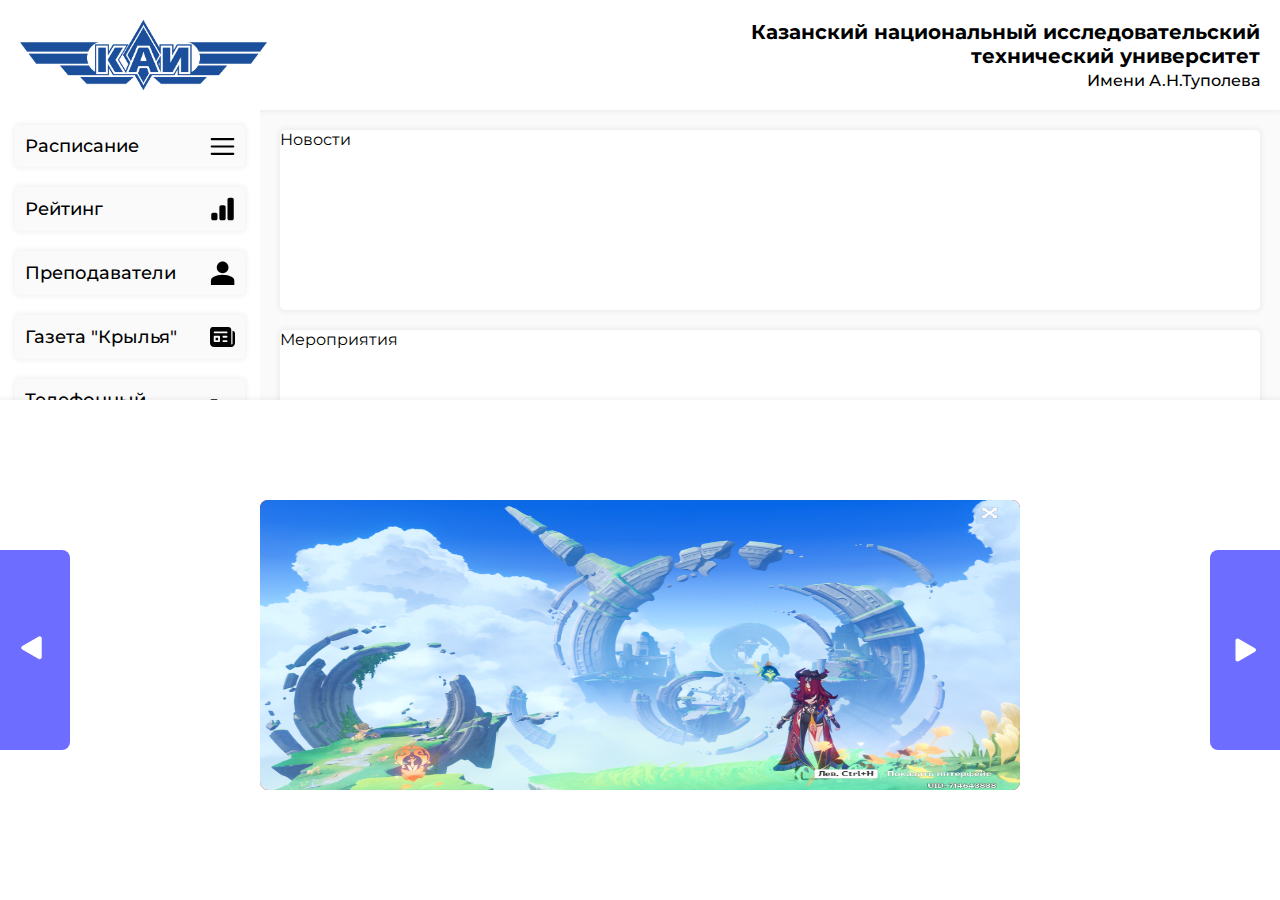
==== commit 76b0e83e: "project commit" ====
--- a/index.html
+++ b/index.html
@@ -15,33 +15,23 @@
         <section class="main-page-section">
             <div class="main-menu"></div>
             <div class="main-content">
-                <div class="first-block-content">
-                    <h1>Новости</h1>
-                    <div id="main-outline-screen">
-                        <div id="main-screen-action" class="main-index-conent">
-                            <div class="main-screen-img"><h1>Some txt</h1></div>
-                            <div class="main-screen-img"><h1>Some txt</h1></div>
-                            <div class="main-screen-img"><h1>Some txt</h1></div>
-                            <div class="main-screen-img"><h1>Some txt</h1></div>
-                            <div class="main-screen-img"><h1>Some txt</h1></div>
-                        </div>
-                    </div>
-                </div>
-                <div class="first-block-content">
-                    <h1>Новости</h1>
-                    <div id="main-outline-screen">
-                        <div id="main-screen-action" class="main-index-conent">
-                            <div class="main-screen-img"><h1>Some txt</h1></div>
-                            <div class="main-screen-img"><h1>Some txt</h1></div>
-                            <div class="main-screen-img"><h1>Some txt</h1></div>
-                            <div class="main-screen-img"><h1>Some txt</h1></div>
-                            <div class="main-screen-img"><h1>Some txt</h1></div>
-                        </div>
-                    </div>
-                </div>
+                <div class="first-block-content">Новости</div>
+                <div class="second-block-content">Мероприятия</div>
             </div>
         </section>
-
+        <!-- <section>
+            <div class="hotiz-menu">
+                <button class="horiz-menu__btn">
+                    Задолженность<br>по предметам
+                </button>
+                <button class="horiz-menu__btn">
+                    КАИ на карте
+                </button>
+                <button class="horiz-menu__btn">
+                    Задолженность<br>по предметам
+                </button>     
+            </div>
+        </section> -->
         <footer class="main-footer">
             <a href="1" id="left-footer-btn" class="footer-gallery-btn">
                 <img src="./assets/images/icons/triangle.svg" alt="">
--- a/assets/styles/main.css
+++ b/assets/styles/main.css
@@ -5,7 +5,6 @@
     box-sizing: border-box;
     scroll-behavior: smooth;
     transition: .3s;
-    overflow: hidden;
 }
 #app{
     width: 100vw;
@@ -92,6 +91,8 @@
     height: 100%;
 }
 .first-block-content, .second-block-content{
+    width: 100%;
+    height: 180px;
     background-color: #fff;
     border-radius: 5px;
     box-shadow: 0 0 5px 2px rgba(0, 0, 0, 0.05);
@@ -175,6 +176,7 @@
     transform: rotateZ(60deg);
 }
 .footer-gallery-screen{
+    max-height: 100%;
     width: 780px;
     height: 320px;
     overflow: hidden;
@@ -198,39 +200,44 @@
     background-size: cover;
 }
 
-/* ---------------------------- MAIN CONENT ----------------------------  */
-.first-block-content > h1, .second-block-content > h1 {
-    padding-left: 30px;
-    padding-top: 20px;
-}
-.main-screen-img{
-    width: 600px;
-    height: 250px;
-    margin: 20px;
-    background-color: rgb(242, 126, 126);
+
+/* ZACHETKA KEYBOARD */
+.input-wrapper{
+    width: max-content;
+    height: max-content;
+    position: relative;
+}
+.numbers-keyboard{
+    /* display: grid; */
+    display: none;
+    grid-template-columns: repeat(3, max-content);
+    position: absolute;
+    top: 60px;
+    background-color: #fafafa;
+    box-shadow: 0 0 5px 2px rgba(0, 0, 0, 0.1);
+}
+.numbers-keyboard button{
+    width: 40px;
+    height: 40px;
+    font-size: 20px;
+    background: transparent;
+    border: none;
+}
+.visible-keypad{
+    display: grid;
+}
+#doc-id{
+    z-index: 1;
+}
+
+
+/* IFRAME STYLES */
+
+.map-frame{
+    width: 100%;
+    height: 50vh;
     border-radius: 8px;
-    box-shadow: 0 0 4px 2px rgba(0, 0, 0, 0.1);
-    display: inline-block;
-}
-.main-screen-img > h1{
-    padding-left: 20px;
-    padding-top: 10px;
-    color: white;
-}
-.main-index-conent{
-    width: 600px;
-    position: relative;
-    transition: .3s;
-}
-#main-outline-screen{
-    width: 700px;
-    height: 320px;
-    display: flex;
-    justify-content: center;
-    overflow: hidden;
-    white-space: nowrap;
-}
-
+}
 /* ---------------------------- NEWSPAPER ----------------------------  */
 .news-wings{
     font-size: 40px;
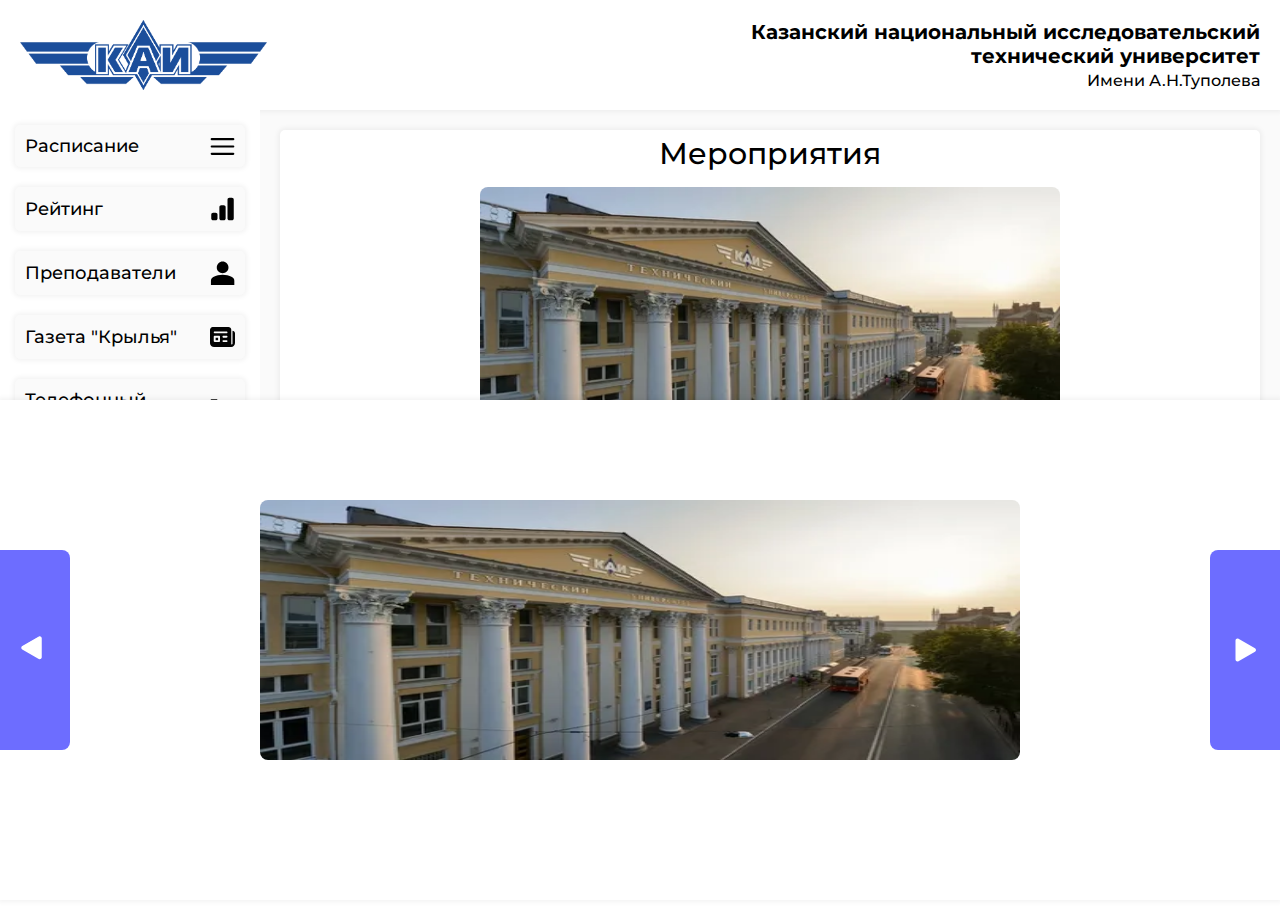
==== commit 77ee9599: "Сделан скролл на главной" ====
--- a/index.html
+++ b/index.html
@@ -15,23 +15,29 @@
         <section class="main-page-section">
             <div class="main-menu"></div>
             <div class="main-content">
-                <div class="first-block-content">Новости</div>
-                <div class="second-block-content">Мероприятия</div>
+                <div class="block-content">
+                    <p class="main-block-text">Мероприятия</p>
+                    <div class="main-images">
+                        <div id="frstMainPageSection" class="inner-main-image-section">
+                            <!-- <div class="pages-of-gallery"><img src="./assets/images/galleryFooter/footerImage1.png" style="background-color: red;"></img></div>
+                            <div class="pages-of-gallery"><img src="./assets/images/galleryFooter/footerImage1.png" style="background-color: green;"></img></div>
+                            <div class="pages-of-gallery"><img src="./assets/images/galleryFooter/footerImage1.png" style="background-color: blue;" ></img></div>
+                            <div class="pages-of-gallery"><img src="./assets/images/galleryFooter/footerImage1.png" style="background-color: yellow;"></img></div>
+                            <div class="pages-of-gallery"><img src="./assets/images/galleryFooter/footerImage1.png" style="background-color: pink;"></div> -->
+                        </div>
+                    </div>
+                </div>
+                <div class="block-content">
+                    <p class="main-block-text">Новости</p>
+                    <div class="main-images">
+                        <div id="scndMainPageSection" class="inner-main-image-section">
+                            <!-- images here -->
+                        </div>
+                    </div>
+                </div>
             </div>
         </section>
-        <!-- <section>
-            <div class="hotiz-menu">
-                <button class="horiz-menu__btn">
-                    Задолженность<br>по предметам
-                </button>
-                <button class="horiz-menu__btn">
-                    КАИ на карте
-                </button>
-                <button class="horiz-menu__btn">
-                    Задолженность<br>по предметам
-                </button>     
-            </div>
-        </section> -->
+
         <footer class="main-footer">
             <a href="1" id="left-footer-btn" class="footer-gallery-btn">
                 <img src="./assets/images/icons/triangle.svg" alt="">
@@ -39,11 +45,7 @@
 
             <div class="footer-gallery-screen">
                 <div id="inner-screen-gallery">
-                    <!-- <div id="1" class="pages-of-gallery"><img src="./assets/images/galleryFooter/Снимок экрана 2024-11-22 001420.png" style="background-color: red;"></img></div> -->
-                    <!-- <div id="2" class="pages-of-gallery"><img src="./assets/images/galleryFooter/Снимок экрана 2024-11-23 231840.png" style="background-color: green;"></img></div> -->
-                    <!-- <div id="3" class="pages-of-gallery"><img src="./assets/images/galleryFooter/Снимок экрана 2024-11-29 015031.png" style="background-color: blue;" ></img></div> -->
-                    <!-- <div id="4" class="pages-of-gallery"><img src="./assets/images/galleryFooter/Снимок экрана 2024-12-08 160300.png" style="background-color: yellow;"></img></div> -->
-                    <!-- <div id="5" class="pages-of-gallery"><img src="./assets/images/galleryFooter/Снимок экрана 2024-12-27 233622.png" style="background-color: pink;"></div> -->
+                    <!-- футер имейджес хере -->
                 </div>
             </div>
 
--- a/assets/styles/main.css
+++ b/assets/styles/main.css
@@ -90,14 +90,29 @@
     width: 100%;
     height: 100%;
 }
-.first-block-content, .second-block-content{
-    width: 100%;
-    height: 180px;
-    background-color: #fff;
-    border-radius: 5px;
-    box-shadow: 0 0 5px 2px rgba(0, 0, 0, 0.05);
-}
-.first-block-content{
+.block-content{
+    width: 100%;
+    height: 360px;
+    background-color: #fff;
+    border-radius: 5px;
+    box-shadow: 0 0 5px 2px rgba(0, 0, 0, 0.05);
+    display: flex;
+    flex-direction: column;
+    justify-content: center;
+    align-items: center;
+}
+.main-block-text{
+    font-size: 30px;
+    padding: 5px;
+    font-weight: 500;
+}
+.main-images {
+    height: 320px;
+    max-width: 600px;
+    overflow-x: scroll;
+    white-space: nowrap;
+}
+.block-content{
     margin-bottom: 20px;
 }
 /* .hotiz-menu{
@@ -182,7 +197,9 @@
     overflow: hidden;
     white-space: nowrap;
 }
-#inner-screen-gallery{
+#inner-screen-gallery, .inner-main-image-section{
+    position: relative;
+    left: 0;
     position: relative;
     transition: .3s;
 }
@@ -190,7 +207,7 @@
     display: inline-block;
     padding: 10px;
     width: 780px;
-    height: 310px;
+    height: 280px;
 }
 .pages-of-gallery > img{
     border-radius: 8px;
@@ -200,6 +217,19 @@
     background-size: cover;
 }
 
+.main-pages-of-gallery{
+    display: inline-block;
+    padding: 10px;
+    width: 600px;
+    height: 300px;
+}
+.main-pages-of-gallery > img{
+    border-radius: 8px;
+    height: 100%;
+    width: 100%;
+    background-position: center;
+    background-size: cover;
+}
 
 /* ZACHETKA KEYBOARD */
 .input-wrapper{
